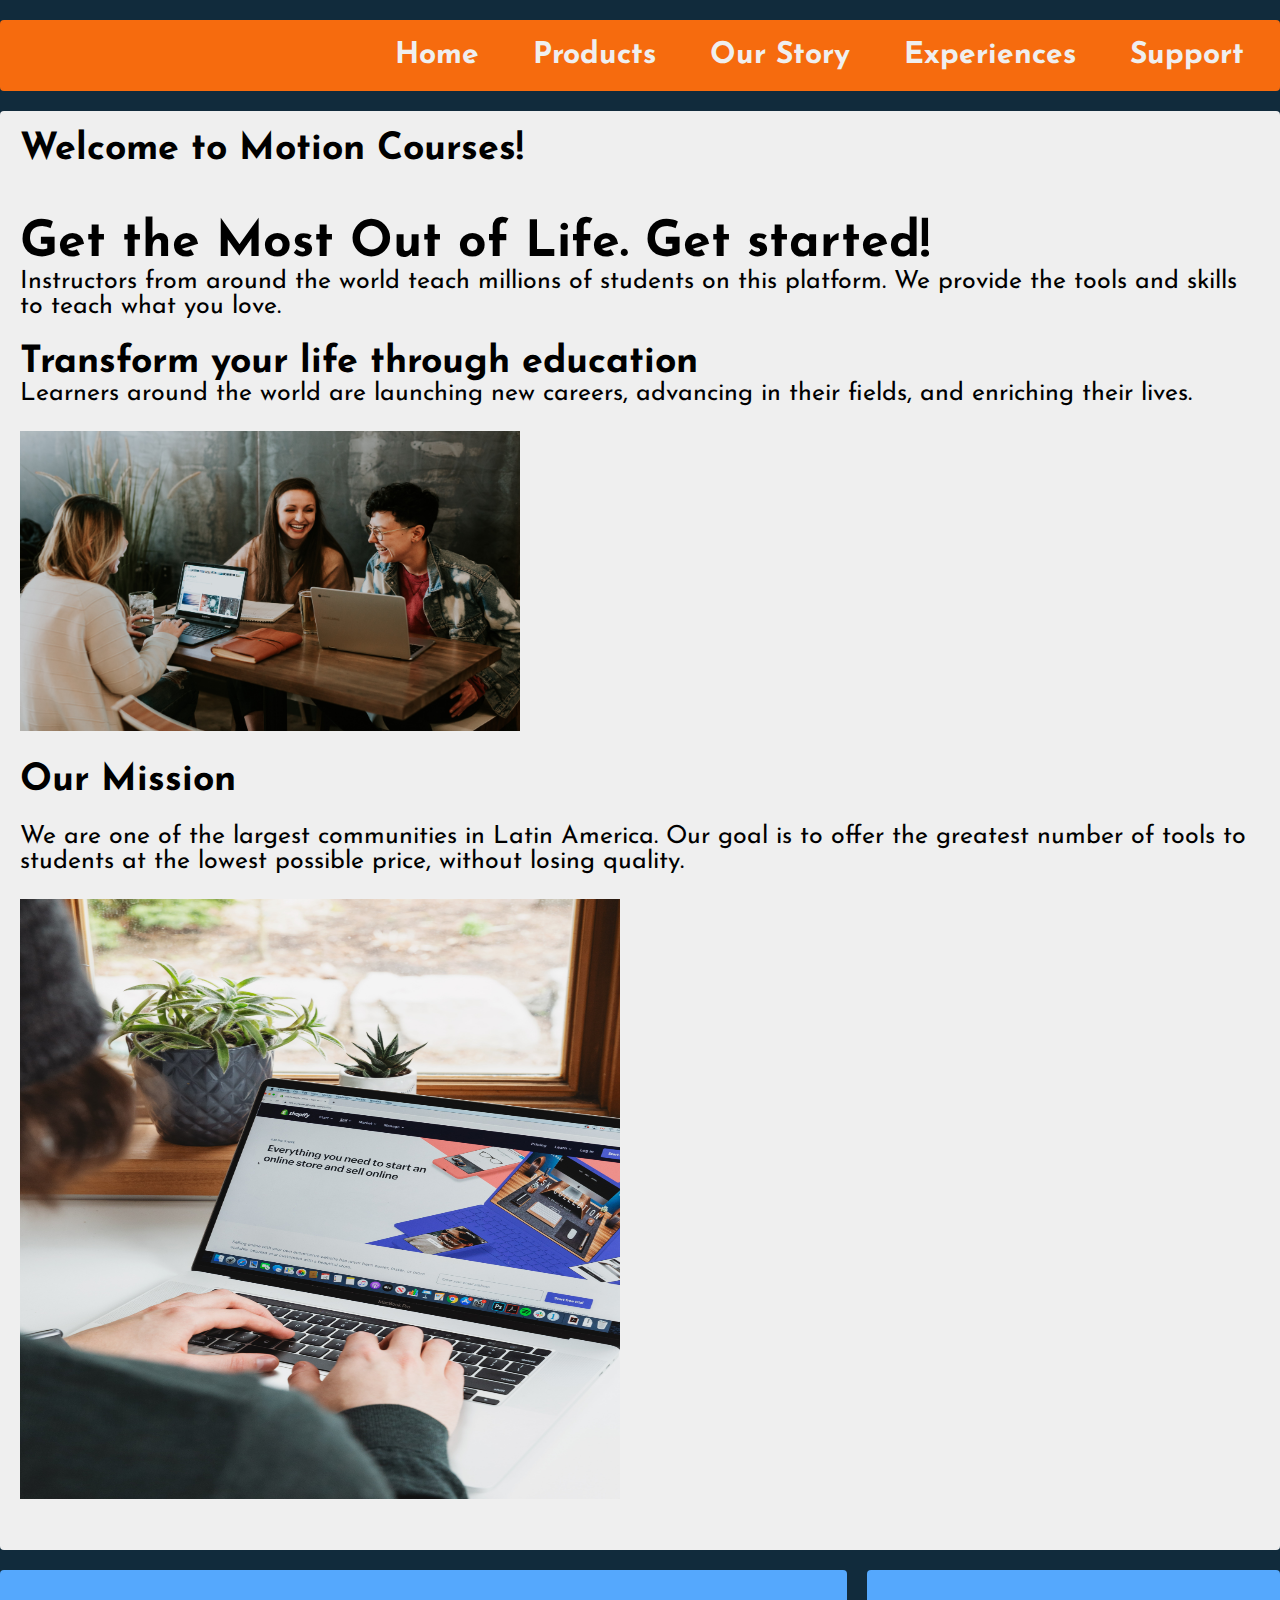
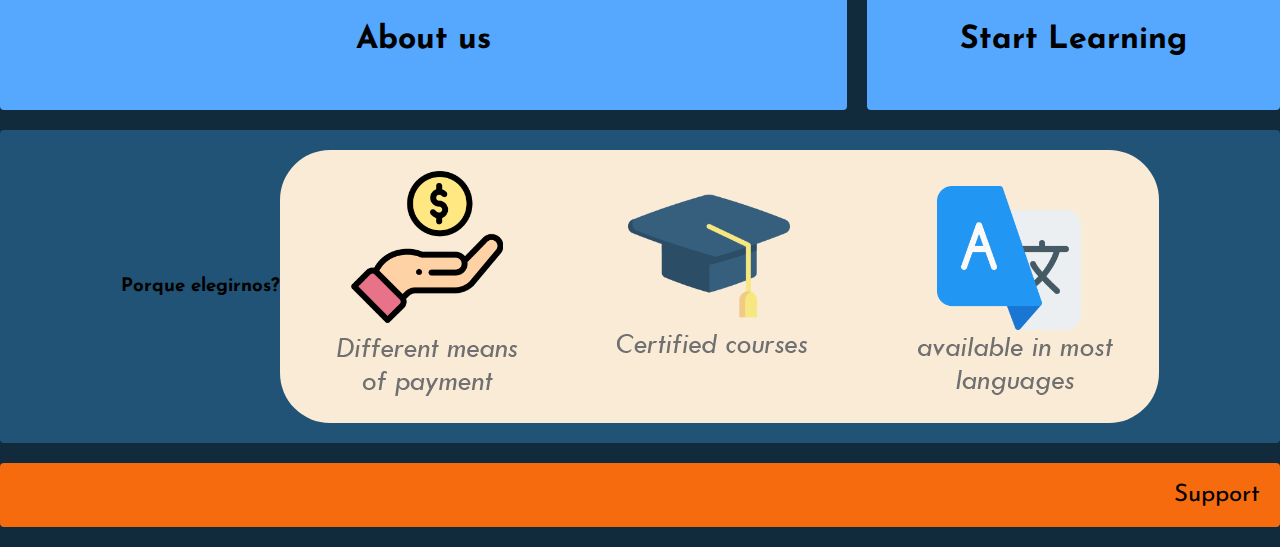
==== index.html @ 083cd003 "first commit" ====
<!DOCTYPE html>
<html lang="en">

<head>
    <meta charset="UTF-8">
    <meta http-equiv="X-UA-Compatible" content="IE=edge">
    <meta name="viewport" content="width=device-width, initial-scale=1.0">
    <link rel="stylesheet" href="./estilos/estilos.css">
    <link rel="preconnect" href="https://fonts.googleapis.com">
    <link rel="preconnect" href="https://fonts.gstatic.com" crossorigin>
    <link
        href="https://fonts.googleapis.com/css2?family=Amiri:ital@1&family=Josefin+Sans:ital@1&family=Julius+Sans+One&family=Poppins:wght@300&family=Staatliches&display=swap"
        rel="stylesheet">
    <title>Motion Courses</title>
</head>

<body>
    <div class="contenedor">
        <header class="header">
            <nav>
                <ul>
                        <li>
                            <a href="index.html">Home</a>
                        </li>
                        <li>
                            <a href="./secciones/product.html">Products</a>
                        </li>
                        <li>
                            <a href="./secciones/ourstory.html">Our Story</a>
                        </li>
                        <li>
                            <a href="./secciones/experiences.html">Experiences</a>
                        </li>
                        <li>
                            <a href="./secciones/support.html">Support</a>
                        </li>
                </ul>
         </nav>
     </header>
        <main class="contenido">
            
            <h2>Welcome to Motion Courses!</h2>
            <br><br>
            <h1>Get the Most Out of Life. Get started!</h1>
            <p>
                Instructors from around the world teach millions of students on this platform. We provide the tools and
                skills to teach what you love.
                <br><br>
            <h2>Transform your life through education </h2>

            Learners around the world are launching new careers, advancing in their fields, and enriching their
            lives.
            <br><br>
            <img src="./img/education.jpg" alt="education" class="educationphoto">
            <br><br>
            <h2>Our Mission</h2>
            <br>
            We are one of the largest communities in Latin America. Our goal is to offer the greatest number of tools to
            students at the lowest possible price, without losing quality.
            <br><br>
                <img src="./img/educationtool.jpg" alt="education tools" class="educationphoto1">
            <br><br>
    
            </p>
        </main>
        <aside class="sidebar">
            <h3>Porque elegirnos?</h3>
            
            <img src="./img/reasons.png" alt="reasons" class="image-reasons">
        

        </aside>
        <div class="widget-1">
            <li class="widget-list"><a href="./secciones/ourstory.html" class="widget-text">About us</a></li>
        </div>
        <div class="widget-2">
            <li class="widget-list"><a href="./secciones/product.html" class="widget-text">Start Learning</a></li>
        </div>
        <footer class="footer">
            <li>
                <a href="./secciones/support.html" class="support-text">Support</a>
            </li>
        </footer>

    </div>
</body>


</html>
---- estilos/estilos.css ----
* {
    padding: 0;
    margin: 0;
}

/* index */

body{
    background: #112B3C;
    color:black;
    font-family: 'Josefin Sans', sans-serif; 
}
header nav ul li a {
    color: #EFEFEF;
    text-decoration: none;
    font-weight: bolder;
    font-size: larger;
    padding-left: 2rem;
    padding-right: 1rem;
    padding-top: 1rem;
    padding-bottom: 1rem;
    border: 10 rem;
    margin: 2 rem;
    font-family: 'Josefin Sans', sans-serif;
    font-size: 30px;

}
/* .naviniciologo{ 
    color: black;
    font-size: xx-large;
    font-family: 'Josefin Sans', sans-serif;
    font-weight: bolder;
    padding-left: 5rem;
    text-decoration: none;

    no se como separar esto y ponerlo a la izquierda en forma de logo
    
        

}*/
ul {
    list-style: none;
}

li {
    display: inline-block;
    font-family: 'Josefin Sans', sans-serif;
    list-style: none;
}

.contenedor {
    width: 100%;
    max-width: 1800px;
    margin: 20px auto;
    display: grid;
    grid-gap: 20px;
    grid-template-columns: repeat(3, 1fr);
    grid-template-rows: repeat(4, auto);

    grid-template-areas: "header header header "
                         "contenido contenido contenido"
                         "widget-1 widget-1 widget-2 "
                         "sidebar sidebar sidebar"
                         "footer footer footer";
}

.contenedor > div,
.contenedor .header,
.contenedor .contenido,
.contenedor .sidebar, 
.contenedor .footer {
    background: white;
    padding: 20px;
    border-radius: 4px;
}

.contenedor .header{
    background: #F66B0E;
    color: #faebd7;
    grid-area: header;
    display: flex;
    justify-content: right;
    text-decoration: none;
    font-size: larger;
    font-family: 'Josefin Sans', sans-serif;

}

.contenedor .contenido {
    background: #EFEFEF;
    grid-area: contenido;
    font-size: 25px;
    border-image-width: 10px;
    
}
.educationphoto{
    height: 300px;
    width: 500px;
    align-content: center;
    border-image: 20px;
    
}
.educationphoto1{
    height: 600px;
    width: 600px;
    align-content: center;
    border-image:round;
}
.contenedor .sidebar {
    grid-column: 3 / 4;
    background: #205375;
    text-align: center;
    display: flex;
    align-items: center;
    justify-content: center;
    min-height: 100px;
    grid-area: sidebar;

    /*no se como acomodar las imagenes y poner texto debajos de ellas*/
}

.contenedor .widget-1,
.contenedor .widget-2 {
    background: #55a8fd;
    color: #fff;
    height: 100px;
    text-align: center;
    display: flex;
    align-items: center;
    justify-content: center;
}
.contenedor .widget-1 {
    grid-area: widget-1;
    list-style: none;
    text-decoration: none;
}
.widget-list{
    color: #EFEFEF;
    text-decoration: none;
    list-style: none;
    font-weight: bolder;
    font-size:xx-large;
}
.widget-text{
    text-decoration: none;
    color: black;
}

.widget-1:hover{
    transform: scale(1.2);
}
.widget-1{
    transition-property: all;
    transition-duration: 1s;
}
.widget-2:hover{
    transform: scale(1.2);
}
.widget-2{
    transition-property: all;
    transition-duration: 1s;
}


.contenedor .widget-2{
    grid-area: widget-2;
    
}
.contenedor .footer{
    background: #F66B0E;
    grid-area: footer;
    justify-content: right;
    text-align: right;
}
.support-text{
    text-decoration: none;
    color: black;
    font-size: x-large;
}

@media screen and (max-width: 768px) {
    .contenedor{
        grid-template-areas: "header header header"
                         "contenido contenido contenido"
                         "widget-1  widget-1 widget-2 "
                         "sidebar sidebar sidebar"
                         "footer footer footer";
    }
}



/* PRODUCTOS */

.section-icons{
    width: 90%;
    margin: 0 auto;
    align-items: center;
    justify-content:center;
    padding: 20px;
    border-radius: 30px;
    border-color: antiquewhite;
    display: flex;
    flex-wrap: wrap;
    column-gap: 80px;
}

.product-text{
    align-items: center;
    display: flex;
    height: 100px;
    justify-content: center;
    width: 250px;
    font-size: 30px;

}
.contenedor-product {
    width: 100%;
    max-width: 1800px;
    margin: 20px auto;
    display: grid;
    grid-gap: 20px;
    grid-template-columns: repeat(3, 1fr);
    grid-template-rows: repeat(4, auto);

    grid-template-areas: "header header header "
                         "gridsection gridsection gridsection"
                         "gridsection gridsection gridsection"
                         "footer footer footer";
}

.header-product{
    background: #F66B0E;
    color: #faebd7;
    grid-area: header;
    display: flex;
    justify-content: right;
    text-decoration: none;
    font-size: larger;
    font-family: 'Josefin Sans', sans-serif;
}

header nav ul li a {
    color: #EFEFEF;
    text-decoration: none;
    font-weight: bolder;
    font-size: larger;
    padding-left: 2rem;
    padding-right: 1rem;
    padding-top: 1rem;
    padding-bottom: 1rem;
    border: 20px;
    margin: 2 rem;
    font-family: 'Josefin Sans', sans-serif;
    font-size: 30px;
}
.main-section{
    background: antiquewhite;
    width: 1700px;
    height: 950px;
    border-radius: 20px;
    padding-right: 200px;
    align-items: center;
    display: flex;
    flex-wrap: wrap;

}


#footer-product{
    background: #F66B0E;
    text-decoration: none;
    align-items: center;


}
.image-product:hover{
    transform: scale(1.2);
}
.image-product{
    transition-property: all;
    transition-duration: 1s;
}
/* EXPERINCES */

.contenido-experiences{
    grid-area: contenido;
    font-size: 25px;
    
}
.person-1-experiences{
    align-content: center ;
    

}
.person-2-experiences{
    align-content: center;
    
}
.footer-experiences{
    background: #F66B0E;
    border-radius: 15px;
    border:#F66B0E;
    width: 1900px;
    height: 100px;
    display: flex;
    justify-content: right;
    font-family: 'Josefin Sans', sans-serif;
    font-size: 20px;
    list-style-type: circle;
    grid-area: footer-experiences;
}
.list-footer-exp{
    font-size: x-large;
    color: antiquewhite;
    width: 1000px;
    height: 110px;
}

/* OUR STORY */

.nametommy{
    font-size: xx-large;
    font-weight: bold;
    color: antiquewhite;

}
.namecharles{
    font-size: xx-large;
    font-weight: bold;
    color: antiquewhite;
}

.sentencetommy{
    display: grid;

}

/* OUR STORY */
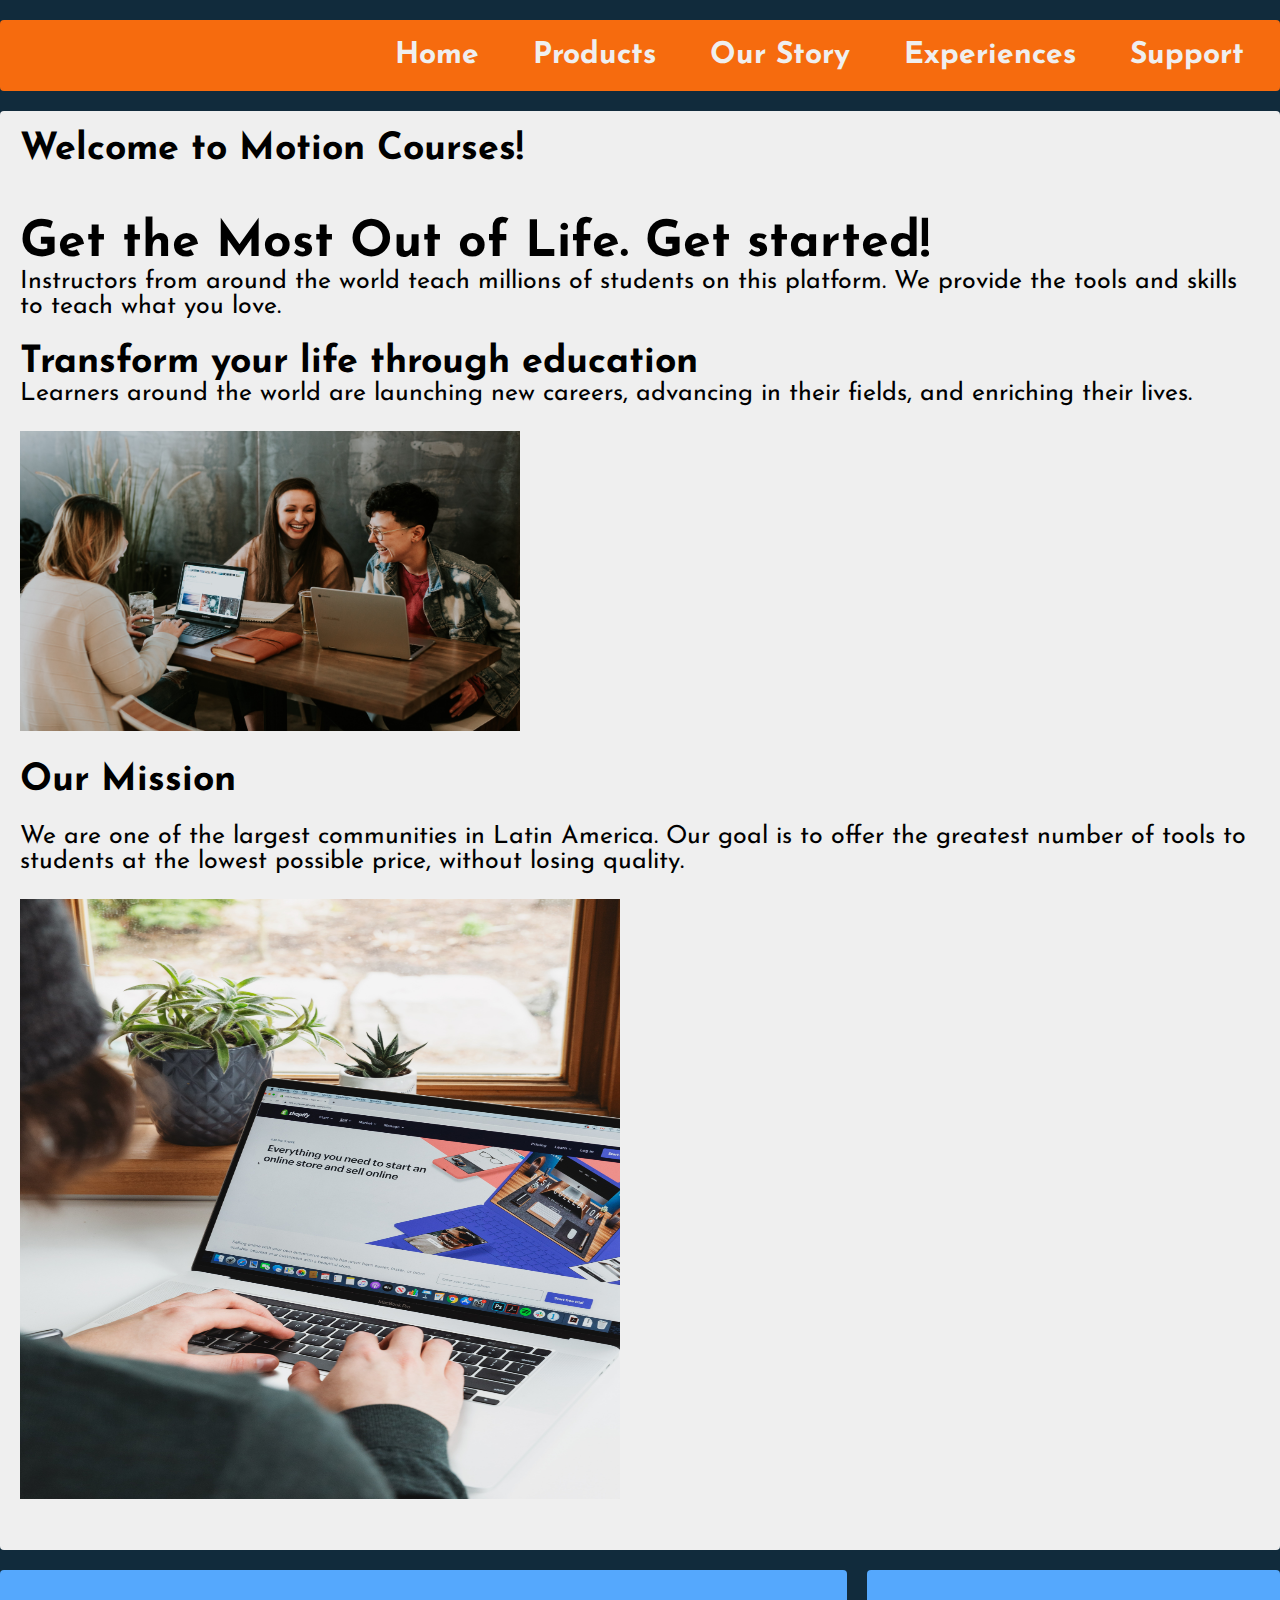
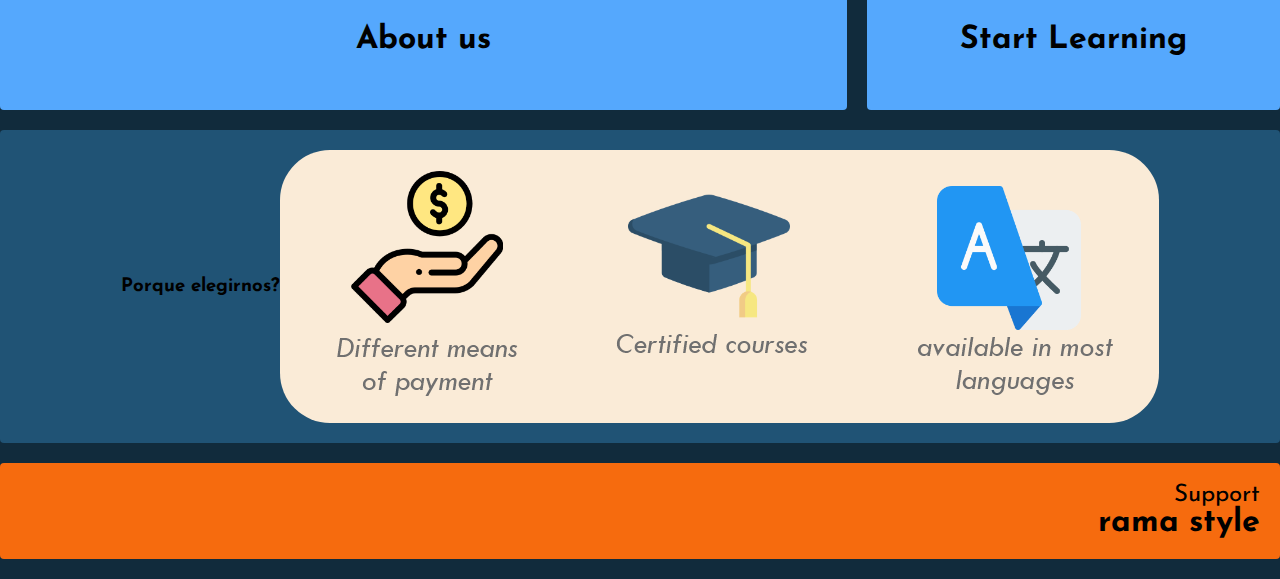
==== commit d9d0db59: "Modificacion aside ejemplo index" ====
--- a/index.html
+++ b/index.html
@@ -80,6 +80,7 @@
             <li>
                 <a href="./secciones/support.html" class="support-text">Support</a>
             </li>
+            <h1>rama style</h1>
         </footer>
 
     </div>
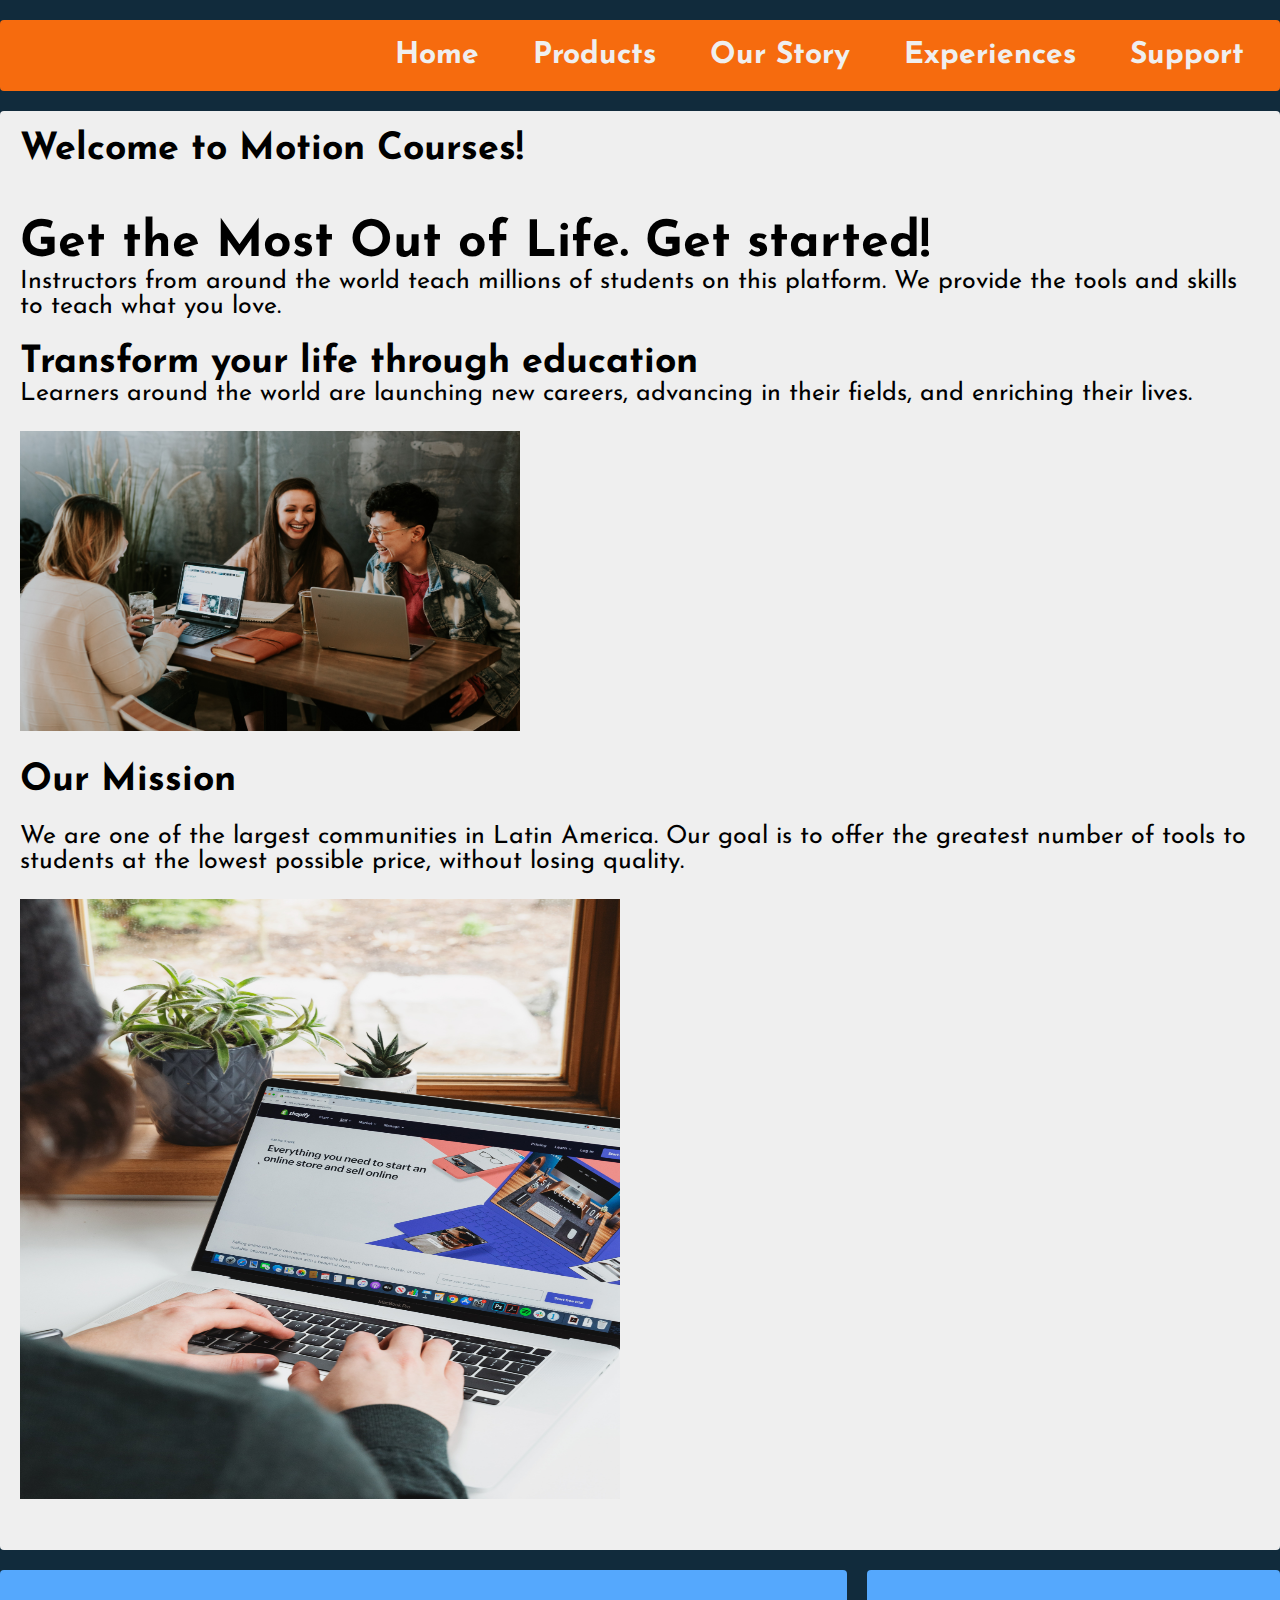
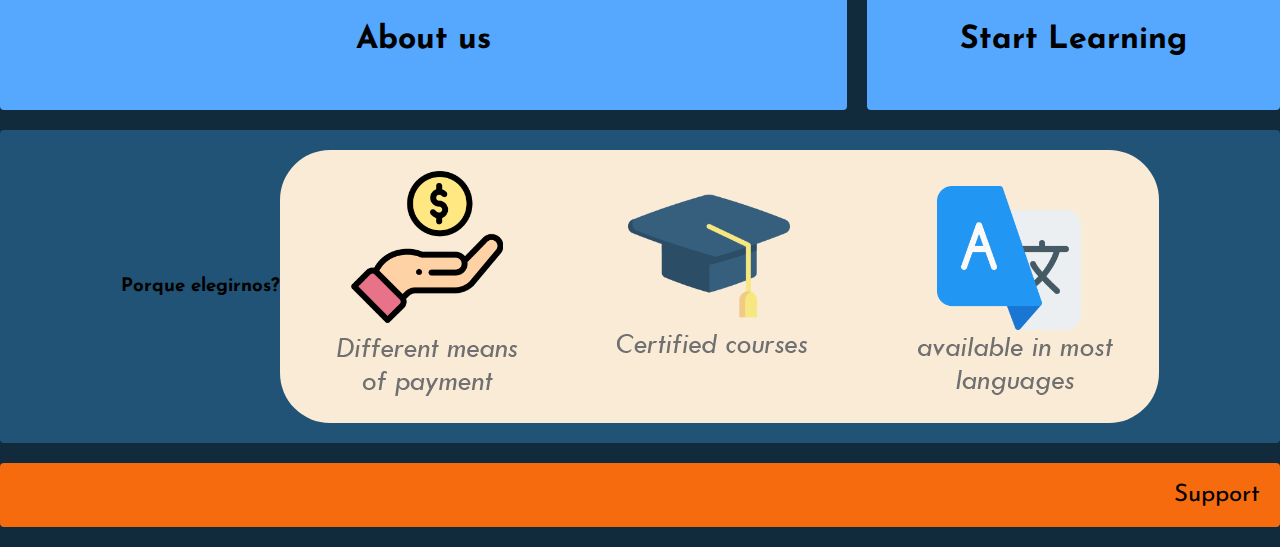
==== commit f79d4ab2: "cambios para github" ====
--- a/index.html
+++ b/index.html
@@ -80,7 +80,7 @@
             <li>
                 <a href="./secciones/support.html" class="support-text">Support</a>
             </li>
-            <h1>rama style</h1>
+    
         </footer>
 
     </div>
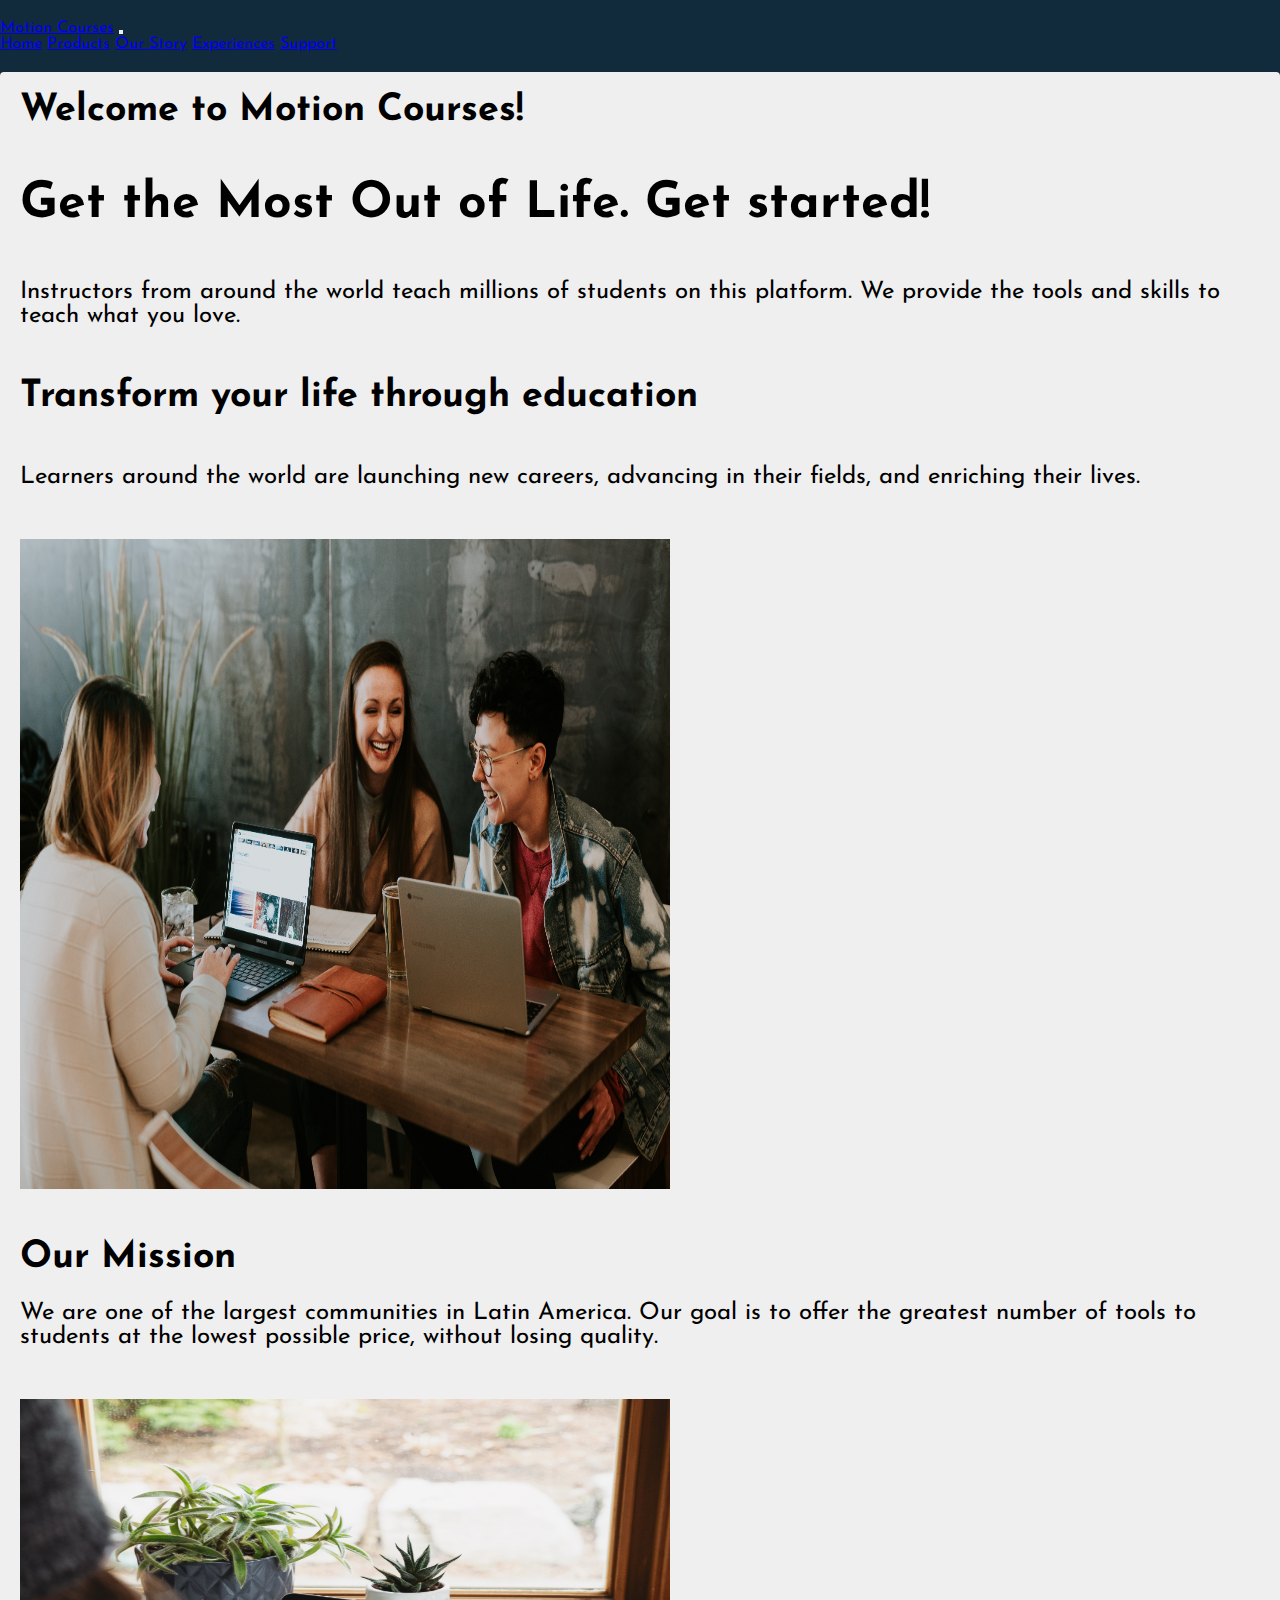
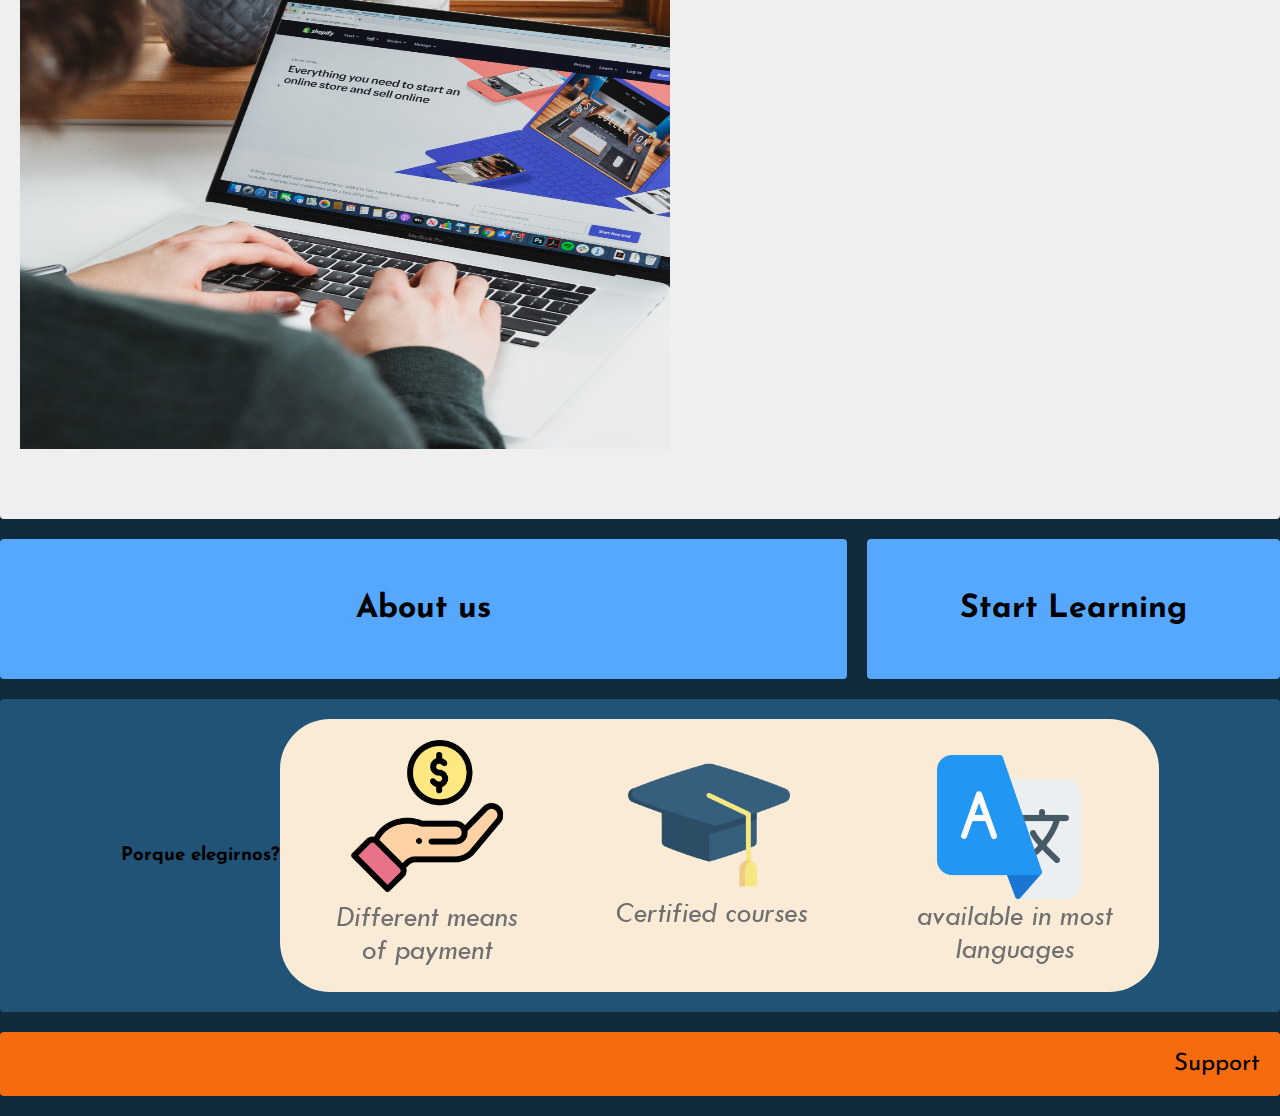
==== commit bc9df53a: "ultimos cambios" ====
--- a/index.html
+++ b/index.html
@@ -5,6 +5,8 @@
     <meta charset="UTF-8">
     <meta http-equiv="X-UA-Compatible" content="IE=edge">
     <meta name="viewport" content="width=device-width, initial-scale=1.0">
+    <link href="https://cdn.jsdelivr.net/npm/bootstrap@5.1.3/dist/css/bootstrap.min.css" rel="stylesheet"
+        integrity="sha384-1BmE4kWBq78iYhFldvKuhfTAU6auU8tT94WrHftjDbrCEXSU1oBoqyl2QvZ6jIW3" crossorigin="anonymous">
     <link rel="stylesheet" href="./estilos/estilos.css">
     <link rel="preconnect" href="https://fonts.googleapis.com">
     <link rel="preconnect" href="https://fonts.gstatic.com" crossorigin>
@@ -16,58 +18,68 @@
 
 <body>
     <div class="contenedor">
-        <header class="header">
-            <nav>
-                <ul>
-                        <li>
-                            <a href="index.html">Home</a>
-                        </li>
-                        <li>
-                            <a href="./secciones/product.html">Products</a>
-                        </li>
-                        <li>
-                            <a href="./secciones/ourstory.html">Our Story</a>
-                        </li>
-                        <li>
-                            <a href="./secciones/experiences.html">Experiences</a>
-                        </li>
-                        <li>
-                            <a href="./secciones/support.html">Support</a>
-                        </li>
-                </ul>
-         </nav>
-     </header>
+        <nav class="navbar navbar-expand-lg navbar-light bg-light">
+            <div class="container-fluid">
+              <a class="navbar-brand" href="index.html">Motion Courses</a>
+              <button class="navbar-toggler" type="button" data-bs-toggle="collapse" data-bs-target="#navbarNavAltMarkup" aria-controls="navbarNavAltMarkup" aria-expanded="false" aria-label="Toggle navigation">
+                <span class="navbar-toggler-icon"></span>
+              </button>
+              <div class="collapse navbar-collapse" id="navbarNavAltMarkup">
+                <div class="navbar-nav">
+                  <a class="nav-link active" aria-current="page" href="index.html">Home</a>
+                  <a class="nav-link" href="./secciones/product.html">Products</a>
+                  <a class="nav-link" href="./secciones/ourstory.html">Our Story</a>
+                  <a class="nav-link" href="./secciones/experiences.html">Experiences</a>
+                  <a class="nav-link" href="./secciones/support.html">Support</a>
+                </div>
+              </div>
+            </div>
+          </nav>
         <main class="contenido">
-            
-            <h2>Welcome to Motion Courses!</h2>
+            <h2 class="titles-index">Welcome to Motion Courses!</h2>
             <br><br>
-            <h1>Get the Most Out of Life. Get started!</h1>
-            <p>
-                Instructors from around the world teach millions of students on this platform. We provide the tools and
-                skills to teach what you love.
-                <br><br>
-            <h2>Transform your life through education </h2>
+            <h1 class="titles-index">Get the Most Out of Life. Get started!</h1>
+            <br><br>
+            <figure class="text-center">
+                <blockquote class="blockquote">
+                  <p class="text-index-quote"> Instructors from around the world teach millions of students on this platform. We provide the tools and
+                    skills to teach what you love.</p>
+                </blockquote>
+            </figure>
+            <br><br>
+            <h2 class="titles-index">Transform your life through education </h2>
+            <br><br>
+            <figure class="text-center">
+                <blockquote class="blockquote">
+                  <p class="text-index-quote">Learners around the world are launching new careers, advancing in their fields, and enriching their
+                    lives.</p>
+                </blockquote>
+            </figure>
+             
+            <br><br>
 
-            Learners around the world are launching new careers, advancing in their fields, and enriching their
-            lives.
+            <img src="./img/education.jpg" alt="education" class="educationphoto1">
+
             <br><br>
-            <img src="./img/education.jpg" alt="education" class="educationphoto">
+            <h2 class="titles-index">Our Mission</h2>
+            <br>
+            <figure class="text-center">
+                <blockquote class="blockquote">
+                  <p class="text-index-quote"> We are one of the largest communities in Latin America. Our goal is to offer the greatest number of tools to
+                    students at the lowest possible price, without losing quality.</p>
+                </blockquote>
+            </figure>
             <br><br>
-            <h2>Our Mission</h2>
-            <br>
-            We are one of the largest communities in Latin America. Our goal is to offer the greatest number of tools to
-            students at the lowest possible price, without losing quality.
+            <img src="./img/educationtool.jpg" alt="education tools" class="educationphoto1">
             <br><br>
-                <img src="./img/educationtool.jpg" alt="education tools" class="educationphoto1">
-            <br><br>
-    
+
             </p>
         </main>
         <aside class="sidebar">
-            <h3>Porque elegirnos?</h3>
-            
+            <h3 class="titles-index">Porque elegirnos?</h3>
+
             <img src="./img/reasons.png" alt="reasons" class="image-reasons">
-        
+
 
         </aside>
         <div class="widget-1">
@@ -80,10 +92,14 @@
             <li>
                 <a href="./secciones/support.html" class="support-text">Support</a>
             </li>
-    
+
         </footer>
 
     </div>
+    <script src="https://cdn.jsdelivr.net/npm/bootstrap@5.1.3/dist/js/bootstrap.bundle.min.js"
+        integrity="sha384-ka7Sk0Gln4gmtz2MlQnikT1wXgYsOg+OMhuP+IlRH9sENBO0LRn5q+8nbTov4+1p"
+        crossorigin="anonymous"></script>
+
 </body>
 
 
--- a/estilos/estilos.css
+++ b/estilos/estilos.css
@@ -11,43 +11,7 @@
     color:black;
     font-family: 'Josefin Sans', sans-serif; 
 }
-header nav ul li a {
-    color: #EFEFEF;
-    text-decoration: none;
-    font-weight: bolder;
-    font-size: larger;
-    padding-left: 2rem;
-    padding-right: 1rem;
-    padding-top: 1rem;
-    padding-bottom: 1rem;
-    border: 10 rem;
-    margin: 2 rem;
-    font-family: 'Josefin Sans', sans-serif;
-    font-size: 30px;
-
-}
-/* .naviniciologo{ 
-    color: black;
-    font-size: xx-large;
-    font-family: 'Josefin Sans', sans-serif;
-    font-weight: bolder;
-    padding-left: 5rem;
-    text-decoration: none;
-
-    no se como separar esto y ponerlo a la izquierda en forma de logo
-    
-        
-
-}*/
-ul {
-    list-style: none;
-}
-
-li {
-    display: inline-block;
-    font-family: 'Josefin Sans', sans-serif;
-    list-style: none;
-}
+
 
 .contenedor {
     width: 100%;
@@ -94,18 +58,27 @@
     border-image-width: 10px;
     
 }
-.educationphoto{
-    height: 300px;
-    width: 500px;
-    align-content: center;
-    border-image: 20px;
-    
+.text-index-quote{
+    font-size: x-large;
+
+}
+.titles-index{
+    font-weight: bolder;
 }
 .educationphoto1{
-    height: 600px;
-    width: 600px;
-    align-content: center;
-    border-image:round;
+    
+    display: grid;
+    justify-content: center;
+    grid-template-columns: 1800px;
+ 
+    
+}
+/*nose como poner la imagen centrada */
+.educationphoto1{
+    height: 650px;
+    width: 650px;
+    justify-content: center;
+    
 }
 .contenedor .sidebar {
     grid-column: 3 / 4;
@@ -172,11 +145,13 @@
     grid-area: footer;
     justify-content: right;
     text-align: right;
+    list-style: none;
 }
 .support-text{
     text-decoration: none;
     color: black;
     font-size: x-large;
+    list-style: none;
 }
 
 @media screen and (max-width: 768px) {
@@ -285,8 +260,10 @@
 /* EXPERINCES */
 
 .contenido-experiences{
-    grid-area: contenido;
-    font-size: 25px;
+    display: flex;
+    justify-content: left;
+    flex-wrap:wrap;
+    column-gap: 100px;
     
 }
 .person-1-experiences{
@@ -310,12 +287,25 @@
     font-size: 20px;
     list-style-type: circle;
     grid-area: footer-experiences;
+    
 }
 .list-footer-exp{
     font-size: x-large;
-    color: antiquewhite;
-    width: 1000px;
-    height: 110px;
+    color:#F66B0E;
+    width: 1800px;
+    height: 50px;
+    display: grid;
+    justify-content: center;
+    text-align: right;
+}
+.support-text-exp{
+    text-decoration: none;
+    font-size: x-large;
+    color: black;
+    display: grid;
+    justify-content: center;
+    text-align: right;
+    
 }
 
 /* OUR STORY */
@@ -337,5 +327,14 @@
 
 }
 
-/* OUR STORY */
-
+.ourstory-main{
+    
+    display: flex;
+    justify-content: center;
+    flex-wrap:wrap;
+    column-gap: 100px;
+
+}
+
+
+
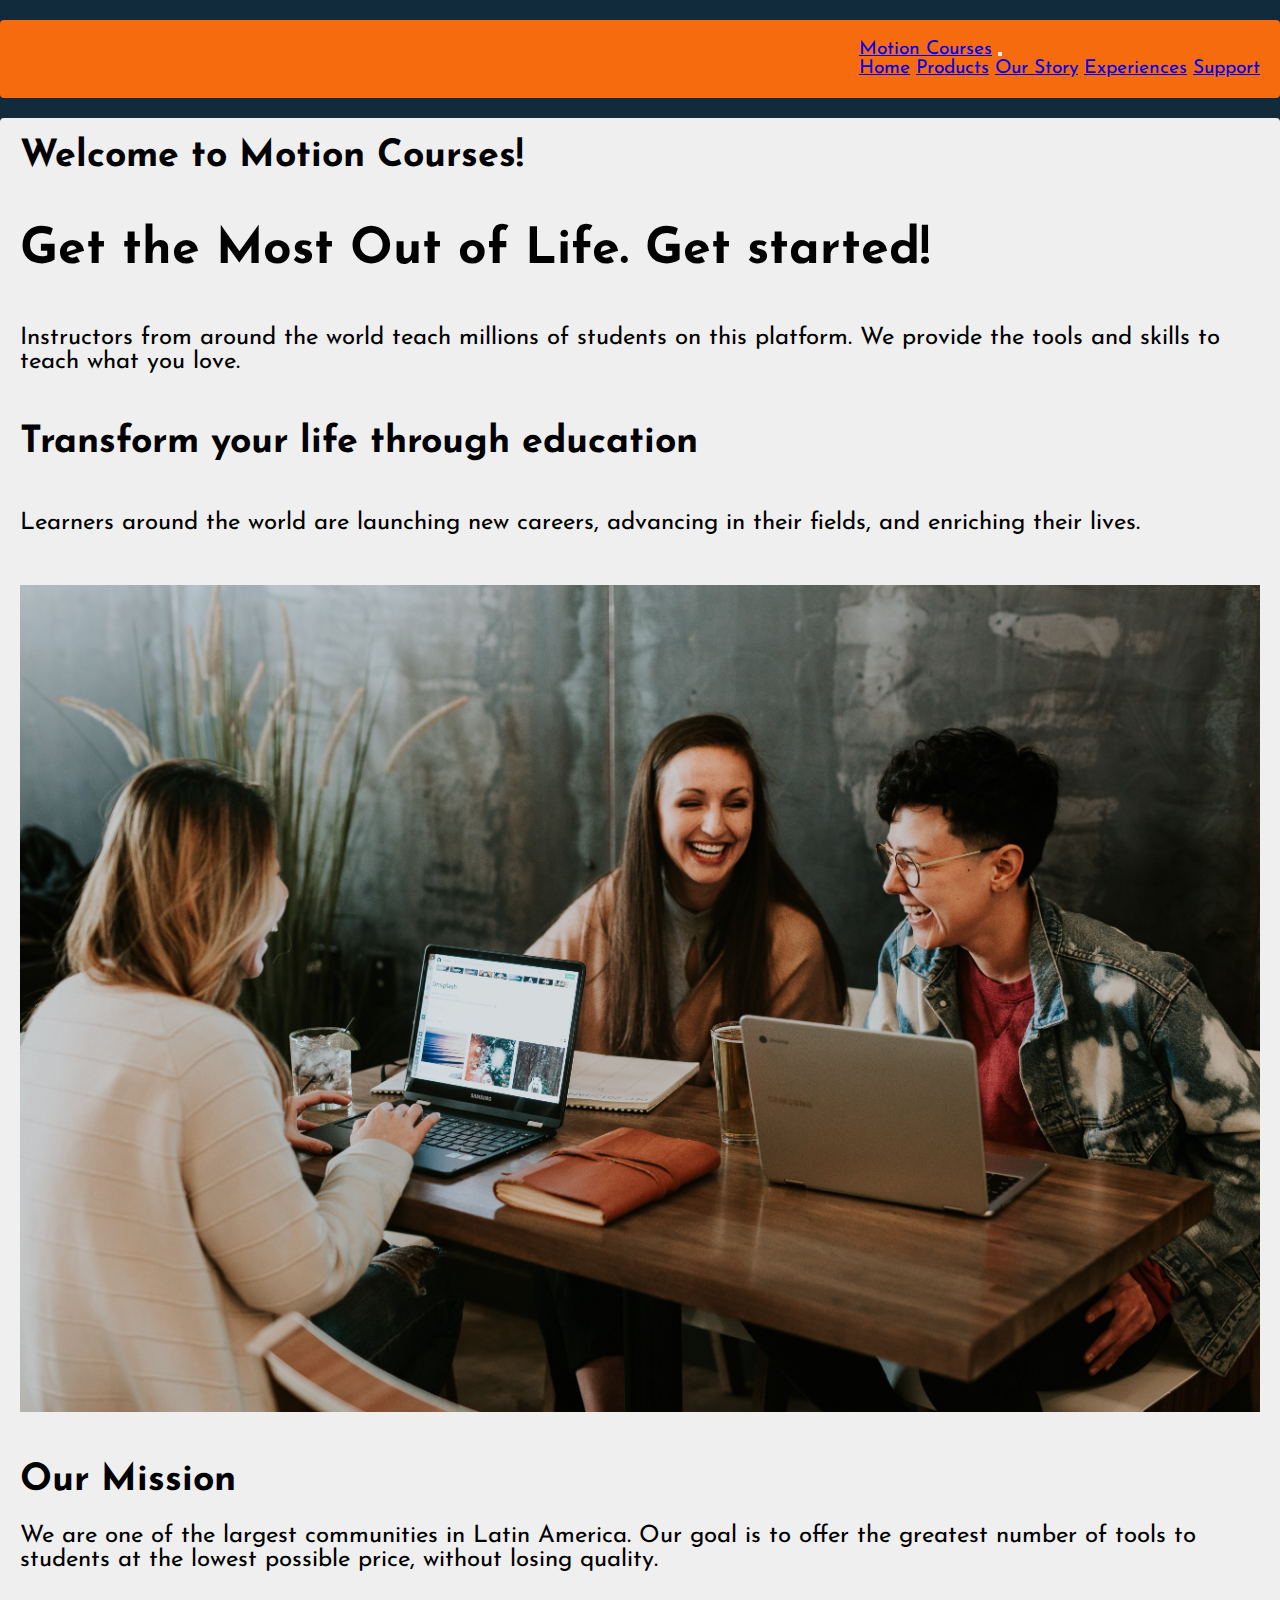
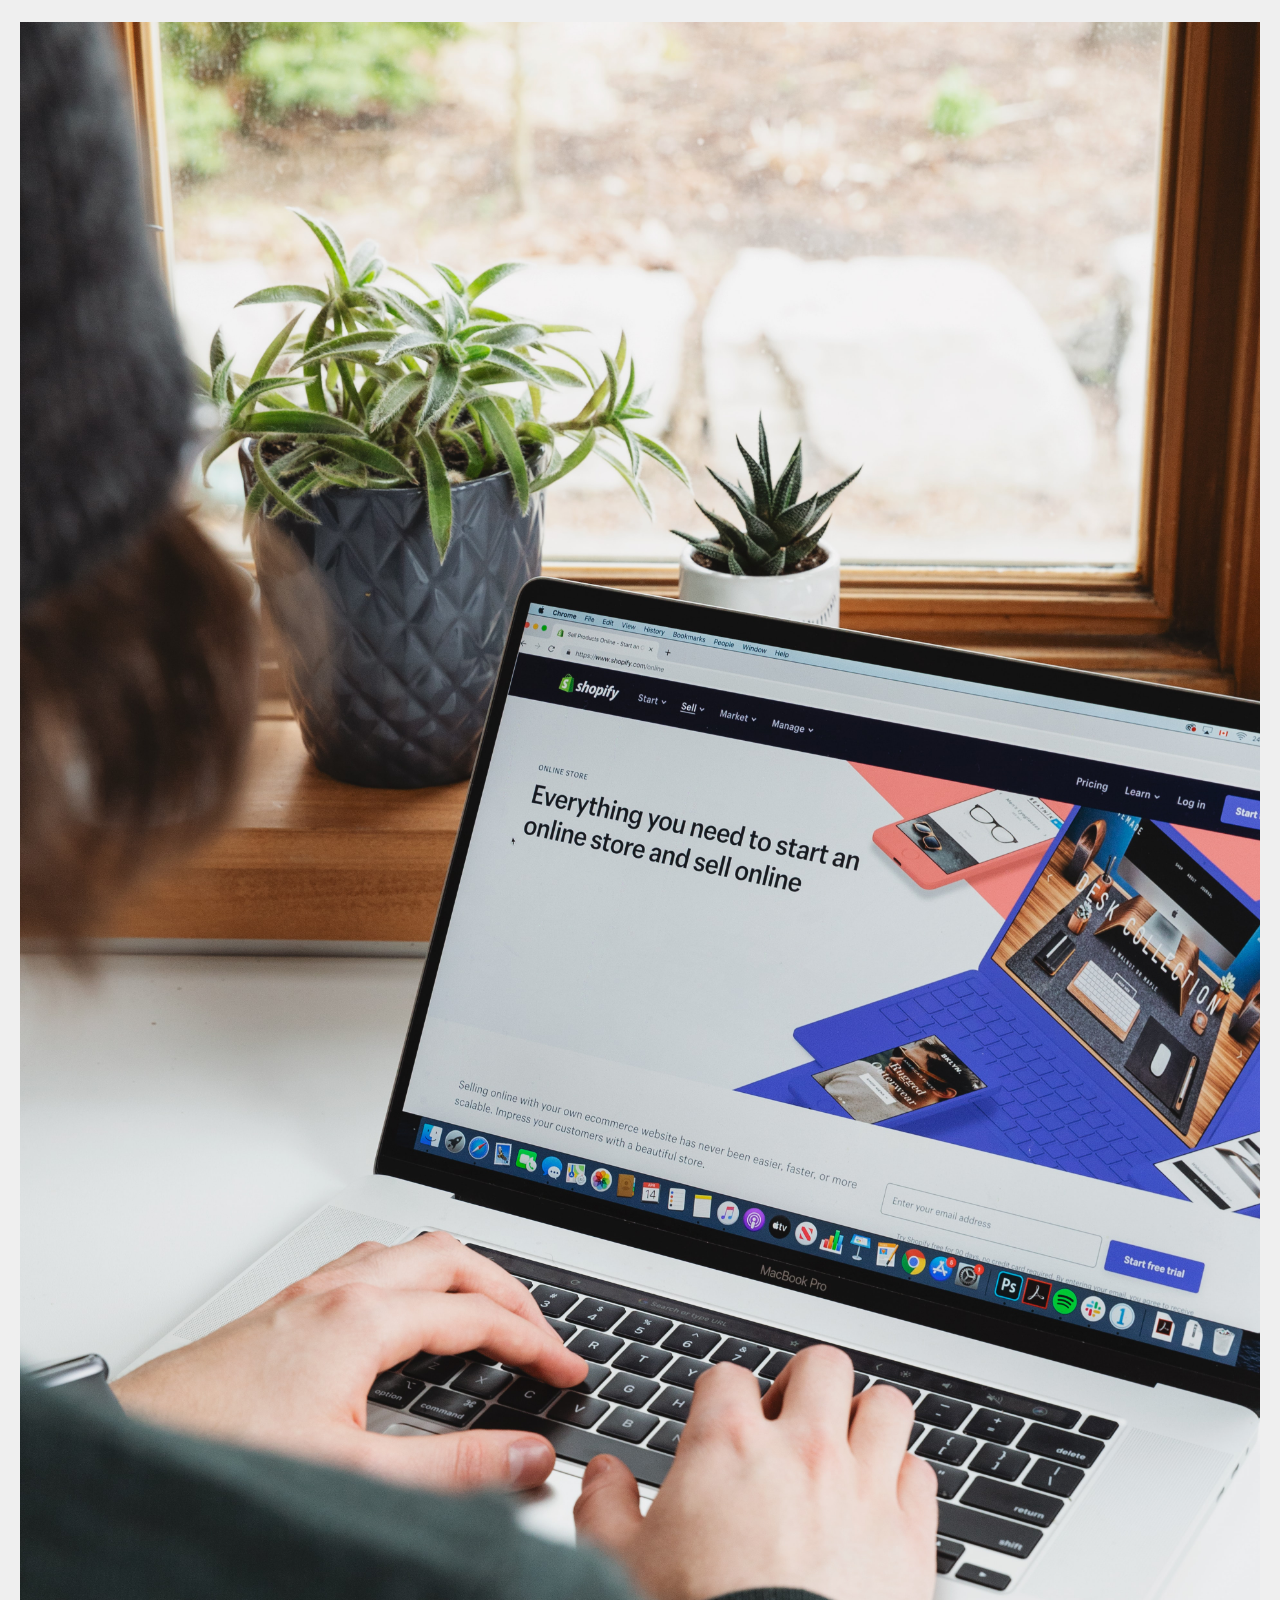
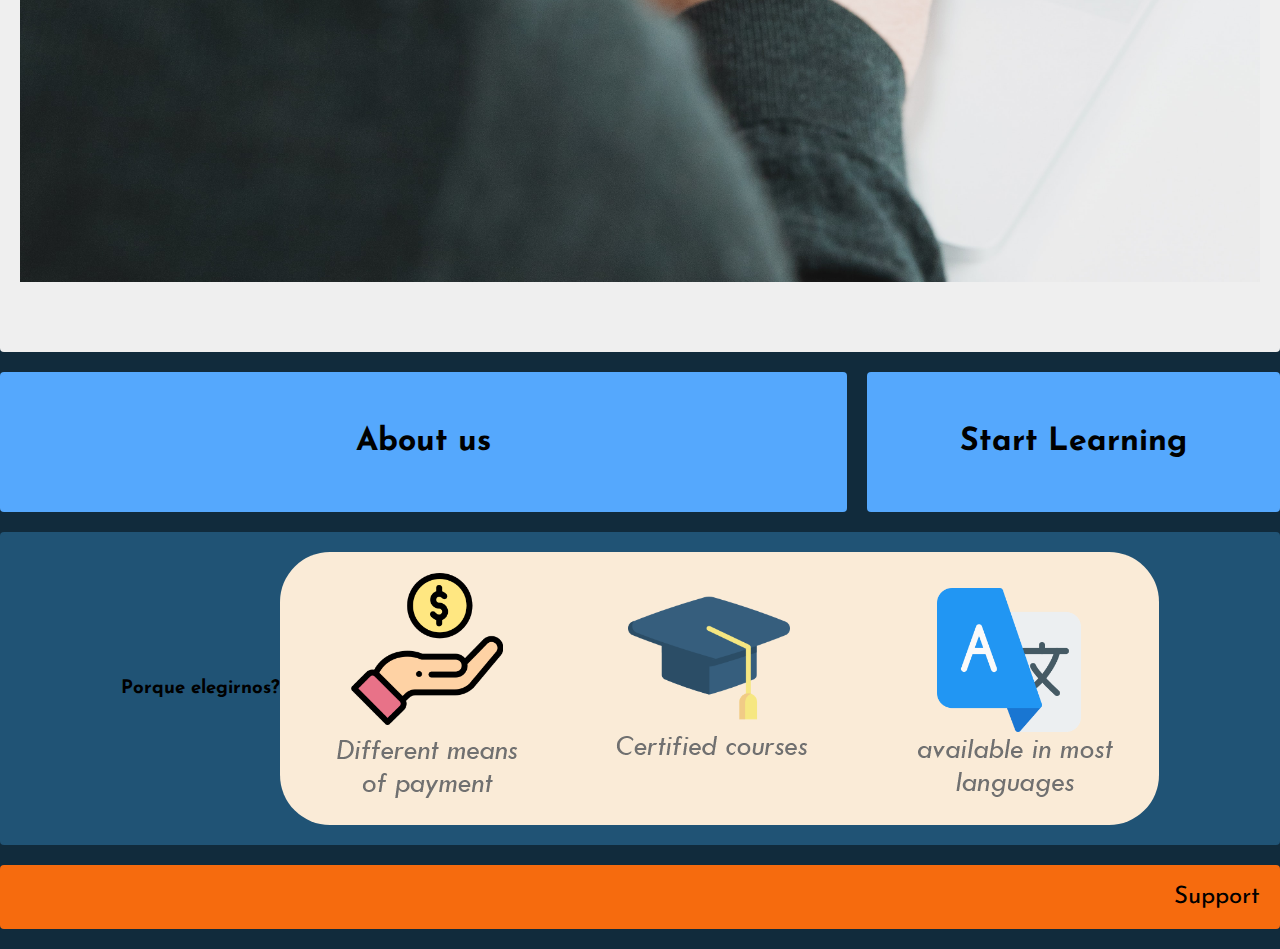
==== commit 58baed72: "cambios nuevos" ====
--- a/index.html
+++ b/index.html
@@ -18,23 +18,27 @@
 
 <body>
     <div class="contenedor">
-        <nav class="navbar navbar-expand-lg navbar-light bg-light">
-            <div class="container-fluid">
-              <a class="navbar-brand" href="index.html">Motion Courses</a>
-              <button class="navbar-toggler" type="button" data-bs-toggle="collapse" data-bs-target="#navbarNavAltMarkup" aria-controls="navbarNavAltMarkup" aria-expanded="false" aria-label="Toggle navigation">
-                <span class="navbar-toggler-icon"></span>
-              </button>
-              <div class="collapse navbar-collapse" id="navbarNavAltMarkup">
-                <div class="navbar-nav">
-                  <a class="nav-link active" aria-current="page" href="index.html">Home</a>
-                  <a class="nav-link" href="./secciones/product.html">Products</a>
-                  <a class="nav-link" href="./secciones/ourstory.html">Our Story</a>
-                  <a class="nav-link" href="./secciones/experiences.html">Experiences</a>
-                  <a class="nav-link" href="./secciones/support.html">Support</a>
-                </div>
+      
+      <header class="header">
+        <nav class="navbar navbar-expand-lg navbar-light bg-light w-100 ">
+          <div class="container-fluid">
+            <a class="navbar-brand" href="index.html">Motion Courses</a>
+            <button class="navbar-toggler" type="button" data-bs-toggle="collapse" data-bs-target="#navbarNavAltMarkup" aria-controls="navbarNavAltMarkup" aria-expanded="false" aria-label="Toggle navigation">
+              <span class="navbar-toggler-icon"></span>
+            </button>
+            <div class="collapse navbar-collapse" id="navbarNavAltMarkup">
+              <div class="navbar-nav">
+                <a class="nav-link active" aria-current="page" href="index.html">Home</a>
+                <a class="nav-link" href="./secciones/product.html">Products</a>
+                <a class="nav-link" href="./secciones/ourstory.html">Our Story</a>
+                <a class="nav-link" href="./secciones/experiences.html">Experiences</a>
+                <a class="nav-link" href="./secciones/support.html">Support</a>
               </div>
             </div>
-          </nav>
+          </div>
+        </nav>
+      </header>
+
         <main class="contenido">
             <h2 class="titles-index">Welcome to Motion Courses!</h2>
             <br><br>
@@ -75,6 +79,7 @@
 
             </p>
         </main>
+        
         <aside class="sidebar">
             <h3 class="titles-index">Porque elegirnos?</h3>
 
--- a/estilos/estilos.css
+++ b/estilos/estilos.css
@@ -75,8 +75,8 @@
 }
 /*nose como poner la imagen centrada */
 .educationphoto1{
-    height: 650px;
-    width: 650px;
+
+    width: 100%;
     justify-content: center;
     
 }
@@ -179,6 +179,7 @@
     display: flex;
     flex-wrap: wrap;
     column-gap: 80px;
+    color: antiquewhite;
 }
 
 .product-text{
@@ -242,6 +243,10 @@
 
 }
 
+.contenido-product{
+    color: antiquewhite;
+    font-weight: bolder;
+}
 
 #footer-product{
     background: #F66B0E;
@@ -337,4 +342,3 @@
 }
 
 
-
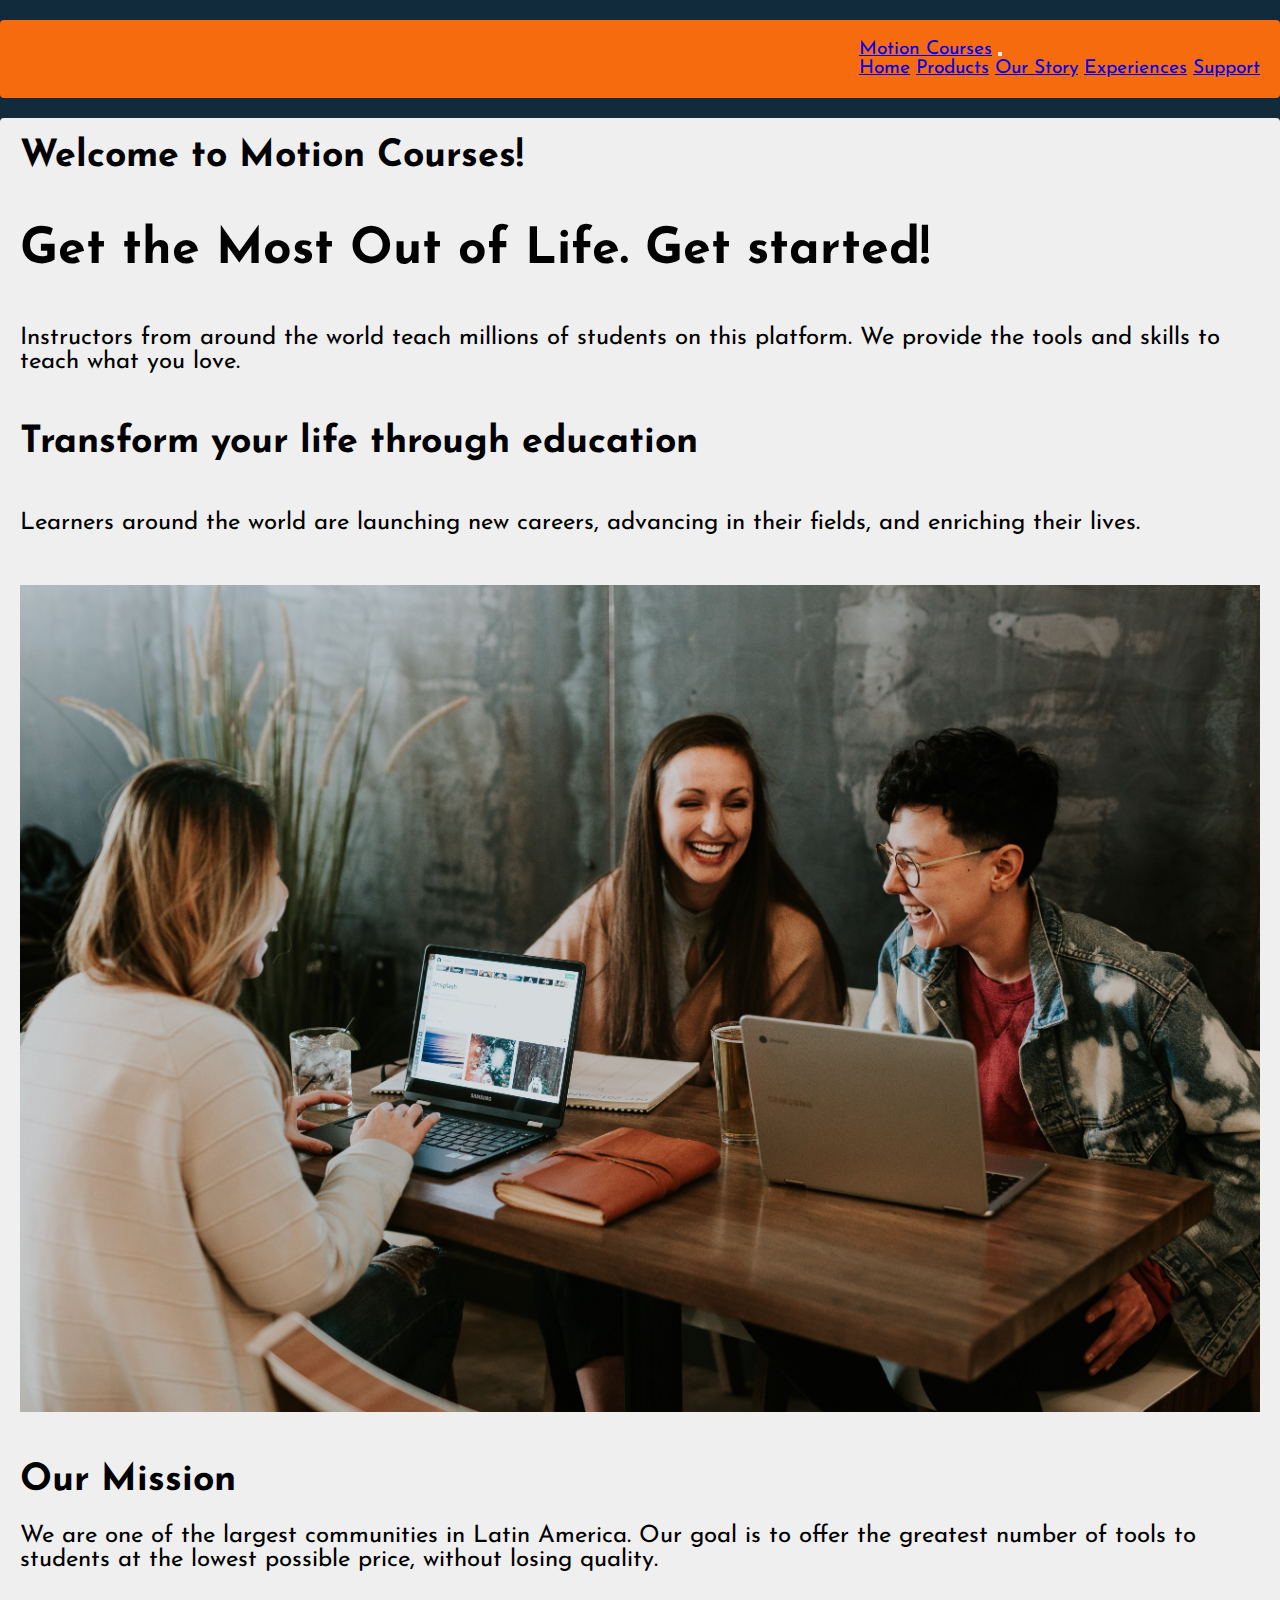
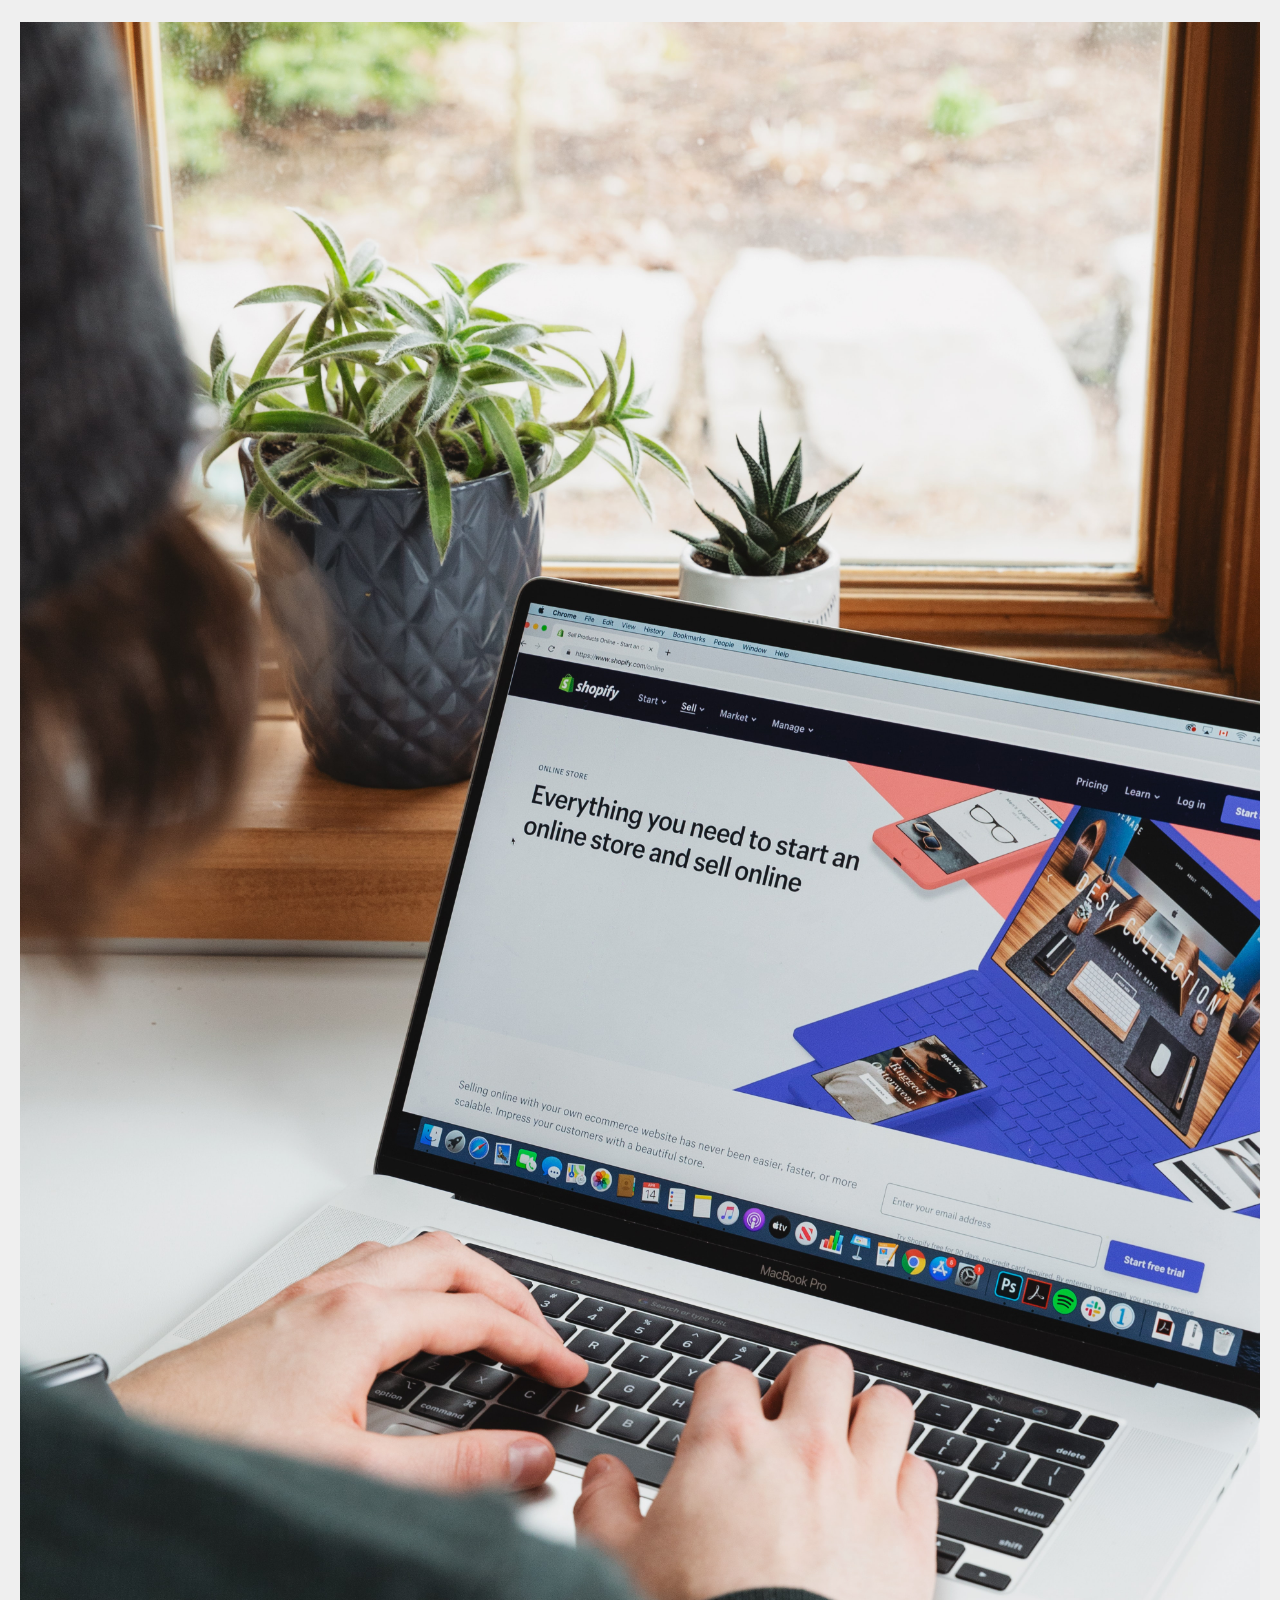
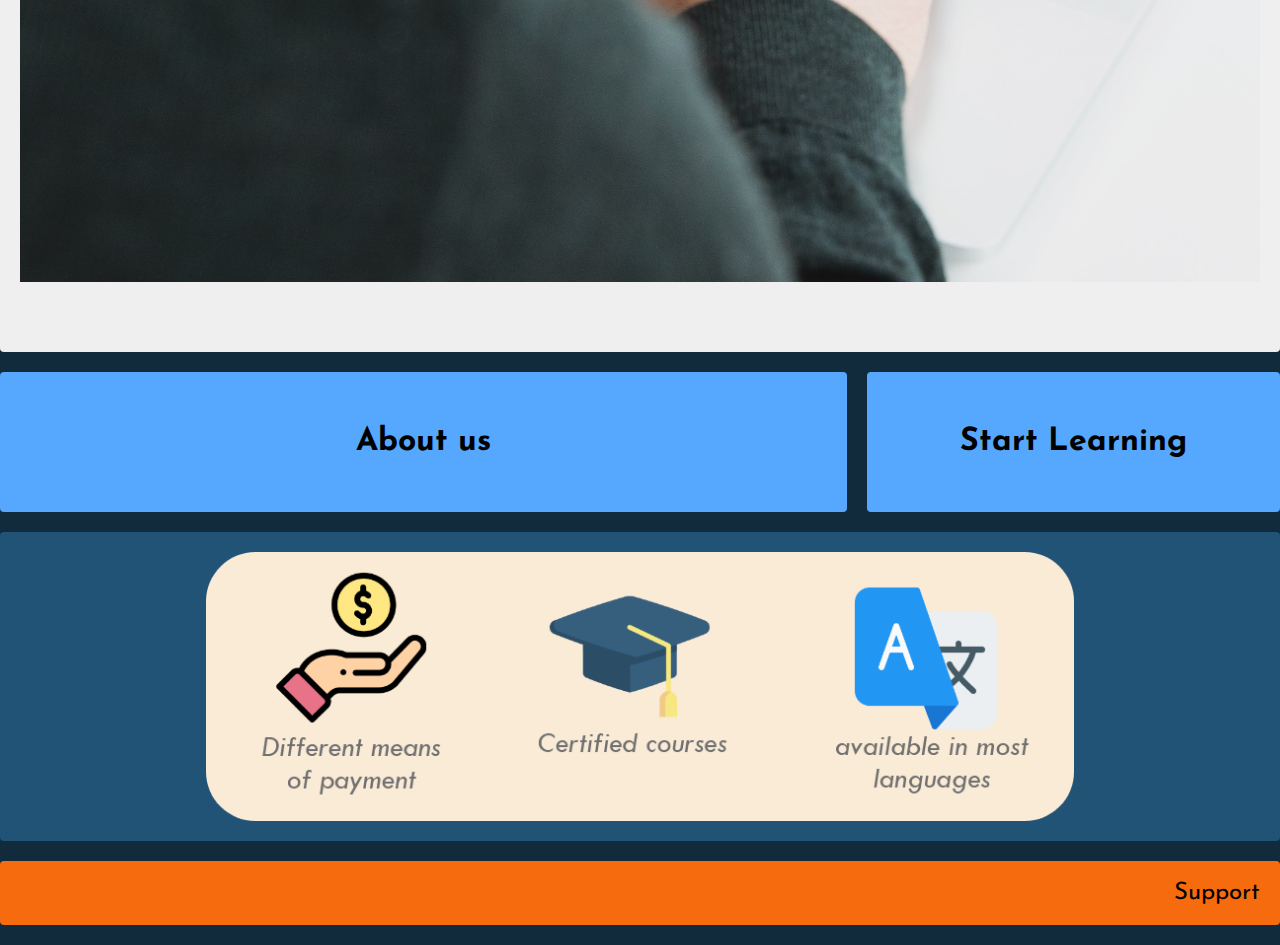
==== commit b4b148d6: "ultimos cambios" ====
--- a/index.html
+++ b/index.html
@@ -81,8 +81,7 @@
         </main>
         
         <aside class="sidebar">
-            <h3 class="titles-index">Porque elegirnos?</h3>
-
+    
             <img src="./img/reasons.png" alt="reasons" class="image-reasons">
 
 
--- a/estilos/estilos.css
+++ b/estilos/estilos.css
@@ -79,6 +79,11 @@
     width: 100%;
     justify-content: center;
     
+}
+.image-reasons{
+    display: grid;
+    justify-content: center;
+    width: 70%;
 }
 .contenedor .sidebar {
     grid-column: 3 / 4;
